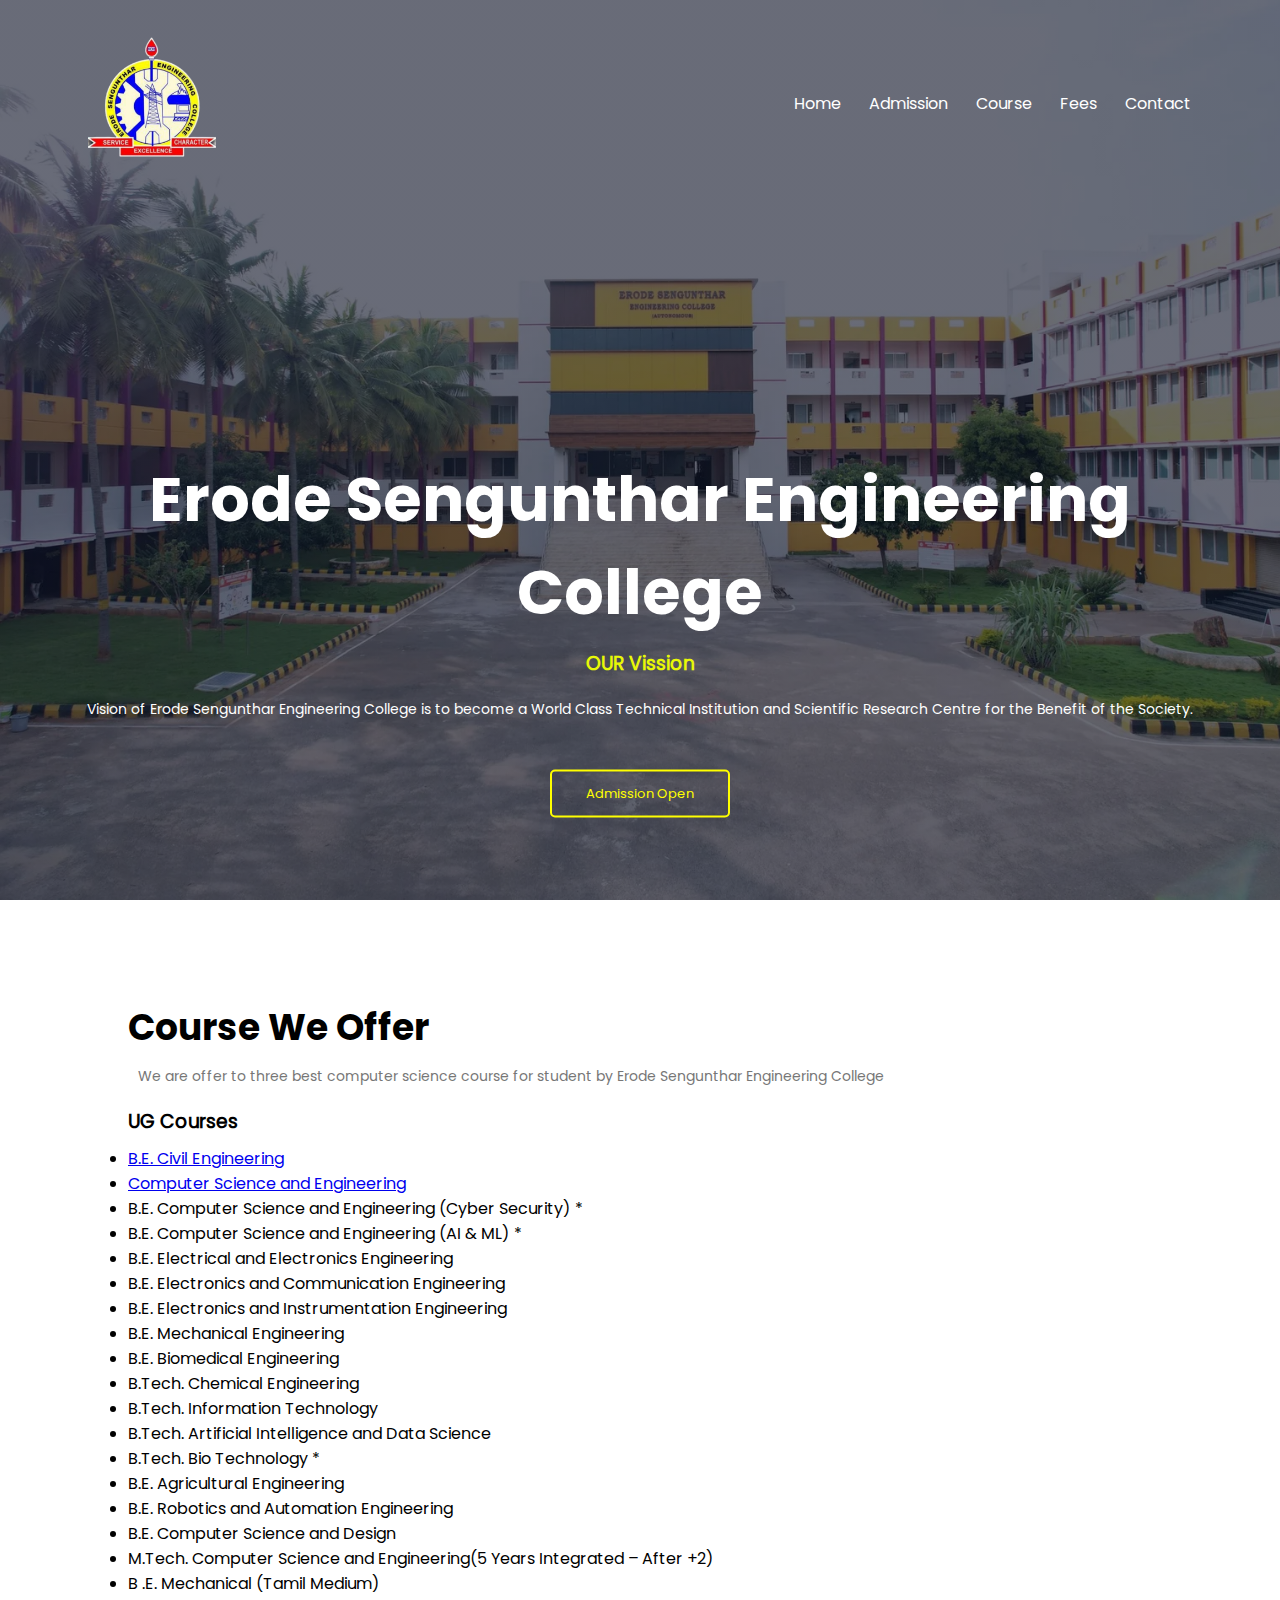
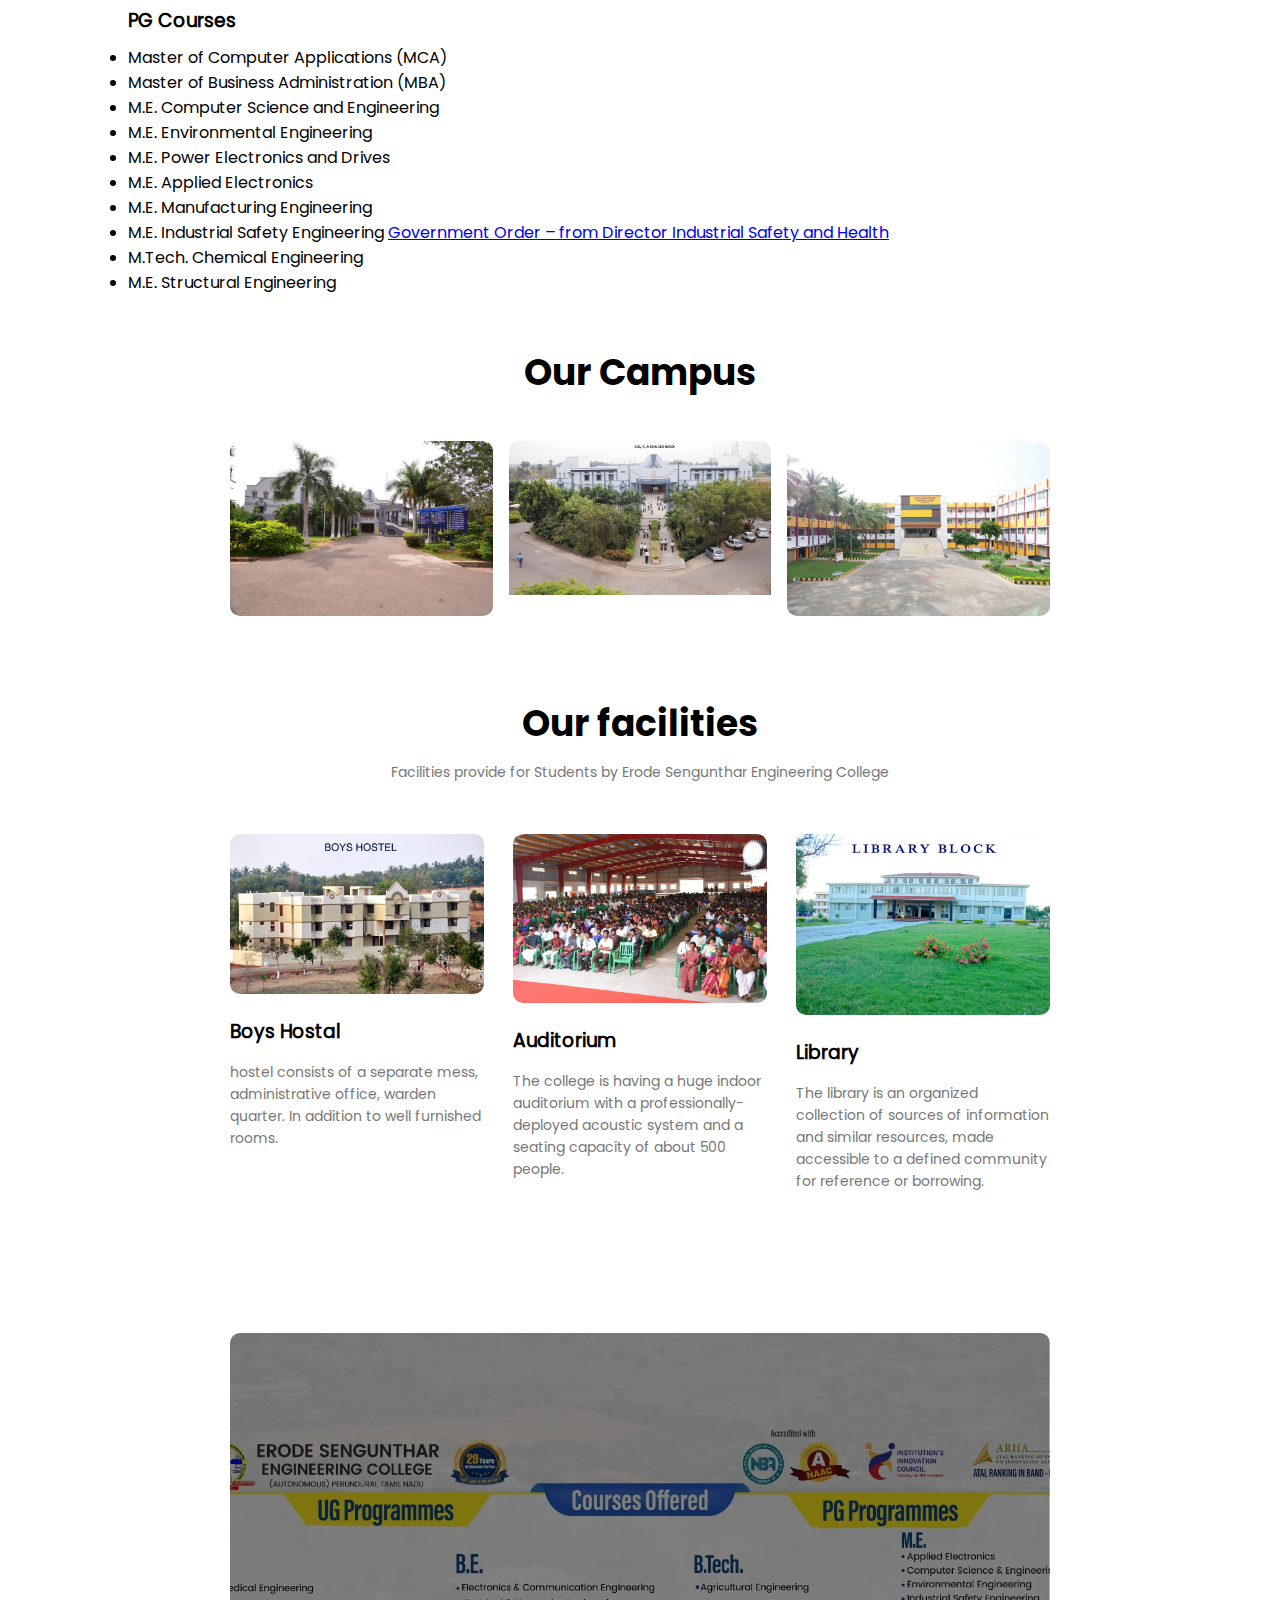
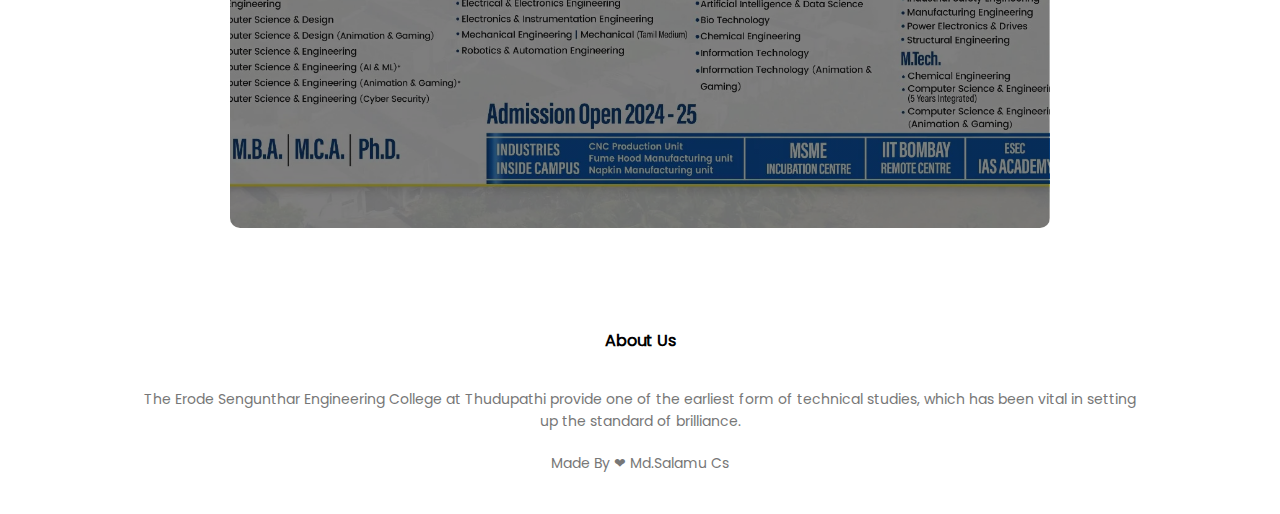
==== index.html @ 6fc545ee "Done !!" ====
<!DOCTYPE html>
<html lang="en">
<head>
    
    <meta name="viewport"content="width=device-width, initial-scale=1.0, maximum-scale=1.0, user-scalable=0">
    <meta name="description" content="The Erode Sengunthar Engineering College at Thudupathi provide one of the earliest form of technical studies, which has been vital in setting up the standard of brilliance.">
    <meta name="keywords" content="Erode Sengunthar Engineering College,Collage">
    <meta name="author" content="Md.Salamu Cs">

    <title>Erode Sengunthar Engineering College</title>
    
    <link rel="stylesheet" href="css/main_style.css">
    <link rel="shortcut icon" href="image/faviconEsec" type="image/svg+xml">
</head>
<body>
    
    <section class="header">
        <nav>
            <a href="index.html"><img src="image/logo.png" id="logo-img"></a>

            <div class="nav-links" id="navLinks">

                <span class="icon" onclick="hidemenu()">&#10005;</span>
                <ul>
                    <li><a href="index.html">Home</a></li>
                    <li><a href="Admission_page.html">Admission</a></li>
                    <li><a href="#course_call">Course</a></li>
                    <li><a href="fees_page.html">Fees</a></li>
                    <li><a href="Contact_page.html">Contact</a></li>
                </ul>
            </div> 
            <span class="icon" onclick="showmenu()">&#9776;</span>
        </nav>
       
        <div class="text-box">
            <h1>Erode Sengunthar Engineering College</h1>
            <h3 style="color: rgb(232, 248, 7);">OUR Vission</h3>
            <p>Vision of Erode Sengunthar Engineering College is to become a World Class Technical Institution and Scientific Research Centre for the Benefit of the Society.</p>
            
            <a href="Admission_page.html" class="hero-btn">Admission Open</a>
        </div>
    </section>

    <!--Course of Collage-->


    <section class="course" id="course_call">
        <h1>Course We Offer</h1>
        <p>We are offer to three best computer science course for student by Erode Sengunthar Engineering College</p>


        <div class="et_pb_text_inner"><h3>UG Courses</h3>

            <ul>
            <li> <a href="http://127.0.0.1:5500/cse.html">B.E. Civil Engineering</a> </li>
            <li> <a href="http://127.0.0.1:5500/cse.html">Computer Science and Engineering </a> </li>
            <li>B.E. Computer Science and Engineering (Cyber Security)  *</li>
            <li>B.E. Computer Science and Engineering (AI &amp; ML)  *</li>
            <li>B.E. Electrical and Electronics Engineering</li>
            <li>B.E. Electronics and Communication Engineering</li>
            <li>B.E. Electronics and Instrumentation Engineering</li>
            <li>B.E. Mechanical Engineering</li>
            <li>B.E. Biomedical Engineering</li>
            <li>B.Tech. Chemical Engineering</li>
            <li>B.Tech. Information Technology</li>
            <li>B.Tech.  Artificial Intelligence  and Data Science</li>
            <li>B.Tech. Bio Technology *</li>
            <li>B.E. Agricultural Engineering</li>
            <li>B.E. Robotics and Automation Engineering</li>
            <li>B.E. Computer Science and Design</li>
            <li>M.Tech. Computer Science and Engineering(5 Years Integrated &#8211; After +2)</li>
            <li>B .E. Mechanical (Tamil Medium)</li>
            </ul></div>
                        </div>
                        </div><div class="et_pb_column et_pb_column_3_8 et_pb_column_inner et_pb_column_inner_1 et-last-child">
                            
                            
                            <div class="et_pb_module et_pb_text et_pb_text_1  et_pb_text_align_left et_pb_bg_layout_light">
                            
                            
                            <div class="et_pb_text_inner"><h3>PG Courses</h3>
            <ul>
            <li>Master of Computer Applications (MCA)</li>
            <li>Master of Business Administration (MBA)</li>
            <li>M.E. Computer Science and Engineering</li>
            <li>M.E. Environmental Engineering</li>
            <li>M.E. Power Electronics and Drives</li>
            <li>M.E. Applied Electronics</li>
            <li>M.E. Manufacturing Engineering</li>
            <li>M.E. Industrial Safety Engineering  <a href="https://erode-sengunthar.ac.in/wp-content/uploads/2021/08/orderfromdirectorofindustrialsafety.pdf">Government Order &#8211; from Director Industrial Safety and Health</a></li>
            <li>M.Tech. Chemical Engineering</li>
            <li>M.E. Structural Engineering </li>
            </ul></div>



        <!-- <div class="row">
            <div class="course-col">
                <h2> <a href="https://erode-sengunthar.ac.in/cse-about-us/">B.E. Computer Science and Engineering</a></h2>
                <p>The B.E CSE course is a full time four years ( Eight semesters) Bachelor’s. The degree helps interested students in setting up a sound academic base for an advanced career in Computer Applications.</p>
            </div>

            <div class="course-col">
                <h2> <a href="https://erode-sengunthar.ac.in/it-aboutus/">Information Technology</a></h2>
                <p>Infromation Technology is basically about storing, processing, securing, and managing information. This degree is primarily focused on subjects such as software, databases, and networking. </p>
            </div>

            <div class="course-col">
                <h2>Artificial Intelligence and Data Science</h2>
                <p>Artificial Intelligence(AI) is the simulation of human intelligence by machines. In other words, it is the method by which machines demonstrate certain aspects of human intelligence like learning, reasoning and self- correction </p>
            </div>


        </div>
    </section> -->

    <!--Campus Section -->

    <section class="campus">
        <h1> Our Campus</h1>
        <!-- <p>Lorem ipsum dolor sit amet consectetur adipisicing elit. Quibusdam quisquam atque non voluptate</p> -->

            <div class="row">
                <div class="campus-col">
                    <img src="image/cm1.webp" alt="">
                    <div class="layer">
                        <h3>Environment</h3>
                    </div>
                </div>

                <div class="campus-col">
                    <img src="image/cm2.jpg" alt="">
                    <div class="layer">
                        <h3>Community</h3>
                    </div>
                </div>

                <div class="campus-col">
                    <img src="image/background.jpg" alt="">
                    <div class="layer">
                        <h3>Education</h3>
                    </div>
                </div>
            </div>
    </section>

    <!--Facilities Section-->

    <section class="facilities">
        <h1> Our facilities</h1>
        <p>Facilities provide for Students by Erode Sengunthar Engineering College</p>

        <div class="row">
            <div class="facilities-col">
                <img src="image/hostel.jpg" alt="">
                <h3>Boys Hostal</h3>
                <p>hostel consists of a separate mess, administrative office, warden quarter. In addition to well furnished rooms.</p>
            </div>

            <div class="facilities-col">
                <img src="image/auditorium.webp" alt="">
                <h3>Auditorium</h3>
                <p>The college is having a huge indoor auditorium with a professionally-deployed acoustic system and a seating capacity of about 500 people.</p>
            </div>

            <div class="facilities-col">
                <img src="image/LIB.webp" alt="">
                <h3>Library</h3>
                <p>The library is an organized collection of sources of information and similar resources, made accessible to a defined community for reference or borrowing.</p>
            </div>
        </div>
        </section>

        <!--Call To Action Section-->

        <section class="ctn">
            <h1> &nbsp; &nbsp;&nbsp;&nbsp;&nbsp;&nbsp;&nbsp;&nbsp;&nbsp;&nbsp;&nbsp;&nbsp;&nbsp;&nbsp;&nbsp;&nbsp; </h1>
        </section>

         <!--Footer-->
         <section class="footer">
             <h4>About Us</h4>
            <p>The Erode Sengunthar Engineering College at Thudupathi provide one of the earliest form of technical studies,
                which has been vital in setting up the standard of brilliance.</p>
             <p id="copyright">Made By &#10084; Md.Salamu Cs</p>
         </section>

    <!--Javascript is Start-->
    <script src="javascript/main_script.js"></script>
</body>

    
    
</html>
---- css/main_style.css ----
/* Cascading Style Sheets */

*{
    margin: 0;
    padding: 0;
    /* border: 1px solid yellow; */
}

@font-face {
    font-family: myFirstFont;
    src: url(../Poppins/Poppins-Regular.ttf);
}
    @font-face {
    font-family: bold;
    src: url(../Poppins/Poppins-Bold.ttf);
}

@font-face {
    font-family: secound;
    src: url(../Poppins/Poppins-Bold.ttf);
}

h1{
    font-family: bold;
}

body{
    font-family: myFirstFont,Verdana, Geneva, Tahoma, sans-serif;
    cursor:default;
}

    /* Website Scrollerbar */
    body::-webkit-scrollbar {
        width: 5px !important;
        height: 5px !important;
    }
    body::-webkit-scrollbar-track {
        background: #3838387c !important;
    }
    body::-webkit-scrollbar-thumb {
        background-color: #e0120ba4 !important;
        border: 1px solid #ff020279 !important;
        border-radius: 1px !important;
    }

.header{
    min-height: 100vh;
    width: 100%;
    background-image: linear-gradient(rgba(4,9,30,0.6),rgba(4,9,30,0.6)),url(../image/background.jpg);
    background-position: center;
    background-size: cover;
    position: relative;
}
nav{
    display: flex;
    padding: 2% 6%;
    justify-content: space-between;
    align-items: center;
}
nav img{
    width: 150px;
}
.nav-links{
    flex: 1;
    text-align: right;
    
}
.nav-links ul li{
    list-style: none;
    display: inline-block;
    padding: 8px 12px;
    position: relative;
    
}
.nav-links a{
    color: #fff;
    text-decoration: none;
    font-size: 16px;
    
}
.nav-links ul li::after{
    content: '';
    width: 0%;
    height: 2px;
    background: #ff0000;
    display: block;
    margin: auto;
    transition: 0.5s;
    
}
.nav-links ul li:hover::after{
    width: 100%;
    
}
.text-box{
    width: 90%;
    color: #fff;
    position:absolute;
    top: 30%;
    left: 50%;
    transform: translate(-50%,50%);
    text-align: center;
}
.text-box h1{
    font-size: 62px;
    font-weight: bold;

}
.text-box p{
    margin: 10px 0 40px;
    font-size: 14px;
    color: #fff;
    
}
.hero-btn{
    display: inline-block;
    text-decoration: none;
    color: yellow;
    border: 2px solid yellow;
    padding: 12px 34px;
    font-size: 13px;
    background: transparent;
    position: relative;
    cursor: pointer;
    border-radius: 5px;
}
.hero-btn:hover{
    color: black;
    border: 2px solid yellow;
    background:yellow;
    transition: 0.5s;
}

.icon{
    display:none;
}

/* Course */

 .course{
    width: 80%; 
    margin: auto;
    text-align: left;
    padding-top: 100px;
}
h1{
    font-size: 36px;
    font-weight: 300;
}
p{
    color:#777;
    font-size: 14px;
    font-weight: 300;
    line-height: 22px;
    padding: 10px;
}
.row{
    margin-top: 5%;
    display: flex;
    justify-content: space-between;
}
.course-col{
    flex-basis: 31%;
    background: #fff3f3;
    border-radius: 10px;
    margin-bottom:5%;
    padding: 20px 12px;
    box-sizing: border-box;
    transition: 0.5s;
}
h3{
    text-align: ;
    font-weight: 600;
    margin: 10px 0px;
}
.course-col:hover{
    box-shadow: 10px 10px 24px 0px rgba(0,0,0,0.4);
}


    /*Campus*/


.campus{
    width: 80%;
    margin: auto;
    text-align: center;
    padding-top: 50px;
}
.campus-col{
    flex-basis: 32%;
    border-radius: 10px;
    margin-bottom: 30px;
    position: relative;
    overflow: hidden;
}
.campus-col img{
    width: 100%;
    display: block;
}
.layer{
    background: transparent;
    height: 100%;
    width: 100%;
    position: absolute;
    top: 0%;
    left: 0%;
    transition: 0.5s;
}

.layer:hover{
    background: rgba(0, 245, 253, 0.534);

    /* rgba(253, 0, 0, 0.7); */
}

.layer h3{
    width: 100%;
    font-weight: 500;
    color: #fff;
    font-size: 26px;
    bottom: 0%;
    left: 50%;
    transform: translate(-50%);
    position: absolute;
    opacity: 0;
    transition: 0.5s;
}

.layer:hover h3{
    opacity: 1;
    bottom: 49%;
}

/* Facilities */

.facilities{
    width: 80%;
    margin: auto;
    text-align: center;
    padding-top: 50px;
}

.facilities-col{
    flex-basis: 31%;
    border-radius: 10px;
    margin-bottom: 5%;
    text-align: left;
}
.facilities-col img{
    width: 100%;
    border-radius: 10px;
    transition: 0.5s;
}
.facilities-col p{
    padding: 0%;
}

.facilities-col h3{
    margin-top: 16px;
    margin-bottom: 15px;
    text-align: left;
}

.facilities-col img:hover{
    box-shadow: 3.5px 5px 15px 10px rgba(0, 0, 0, 0.308);
}

/* Call To Action */

.ctn{
    margin: 100px auto;
    width: 80%;
    background-image: linear-gradient(rgba(0,0,0,0.5),rgba(0,0,0,0.5)), url(../image/banner_ggu.jpg);
    background-position: center;
    background-size: cover;
    border-radius: 10px;
    text-align: center;
    padding: 200px 0;
    transition: 0.5s;
}
.ctn h1{
    color: #fff;
    margin-bottom: 40px;
    padding: 0;
}
.ctn:hover{
    margin: 100px auto;
    width: 80%;
    background-image:linear-gradient(rgba(0,0,0,0.3),rgba(0,0,0,0.3)),url(../image/banner_ggu.jpg);
    background-position: center;
    background-size: cover;
    border-radius: 10px;
    padding: 200px 0;
    box-shadow: 10px 10px 24px 0px rgba(0, 0, 0, 0.664);
}
.ctn{
    
}

/* Footer */

.footer{
    width: 100%;
    text-align: center;
    padding: 30px 0;
    margin-top: -50px;
}

.footer h4{
    margin-bottom: 25px;
    margin-top: 20px;
    font-weight: 600;
} 

/* Media query for responsive */

@media (max-width: 700px) {

    *{
        overflow-x: hidden;
        margin: 0;
        padding: 0;
    
    }
    #logo-img{
        padding: 10px;
    }
    .text-box h1{
       font-size: 30px;
       font-weight: bold;
    }
    .text-box p{
        font-size: 12px;
    }
    .nav-links ul li{
        display: block;
    }
    .nav-links{
        position: absolute;
        background: #f44336;
        height: 100vh;
        width: 200px;
        top: 0%;
        right: -200px;
        text-align: left;
        z-index: 2;
        transition: 1s;
    }
    .icon{
        display: block;
        color: #fff;
        margin: 10px;
        font-size: 25px;
        cursor: pointer;
    }
    .nav-links ul{
        padding: 30px;
    }

    /*Course in Media query*/
   
    .course-col{
        margin: 10px 10px;
    }
    .row{
        flex-direction: column;  
    }   
    .course-col:hover{
        box-shadow: 3px 3px 0.5px 0.5px rgba(0, 0, 0, 0.486);
    }
        /* Facilities */
    .facilities-col img:hover{
        box-shadow:none;
    }

    /* Call To Action in Media query*/
    .ctn h1{
        font-size: 24px;
    }
}

/* Media query is Close*/
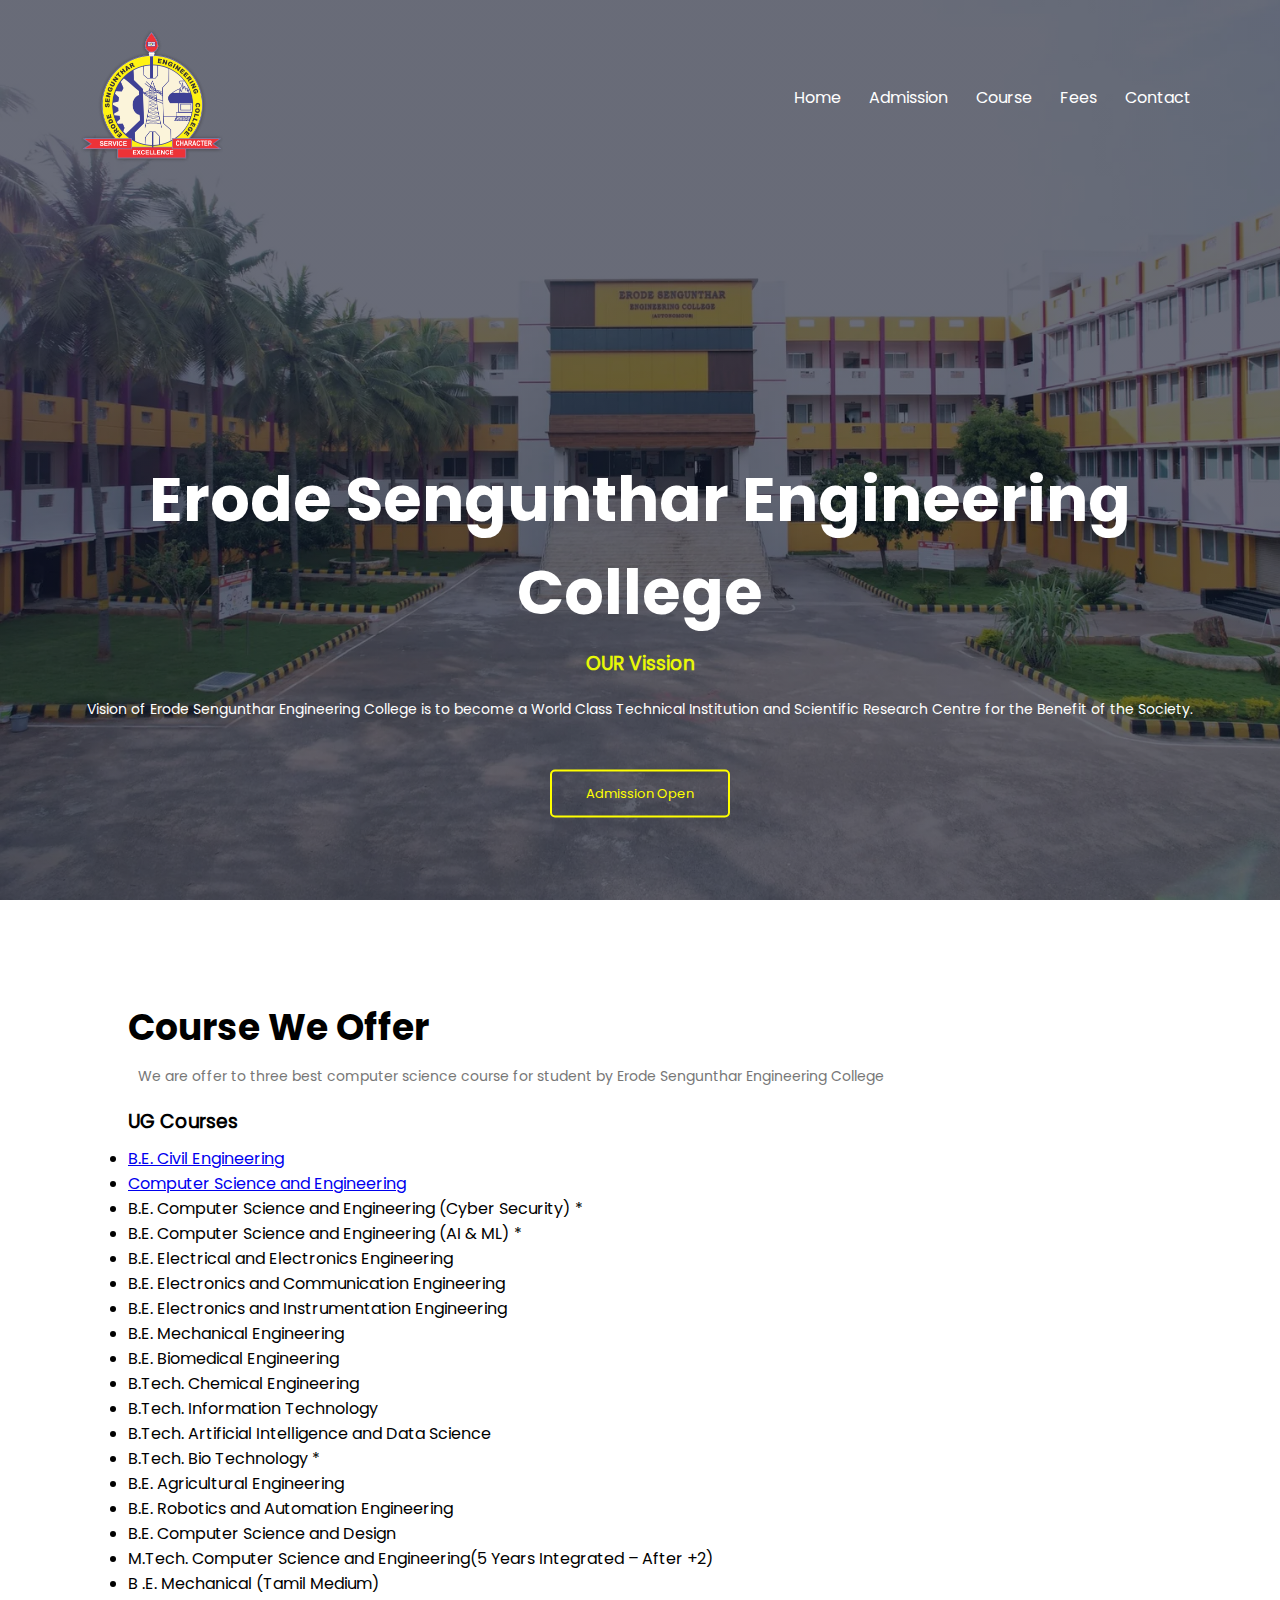
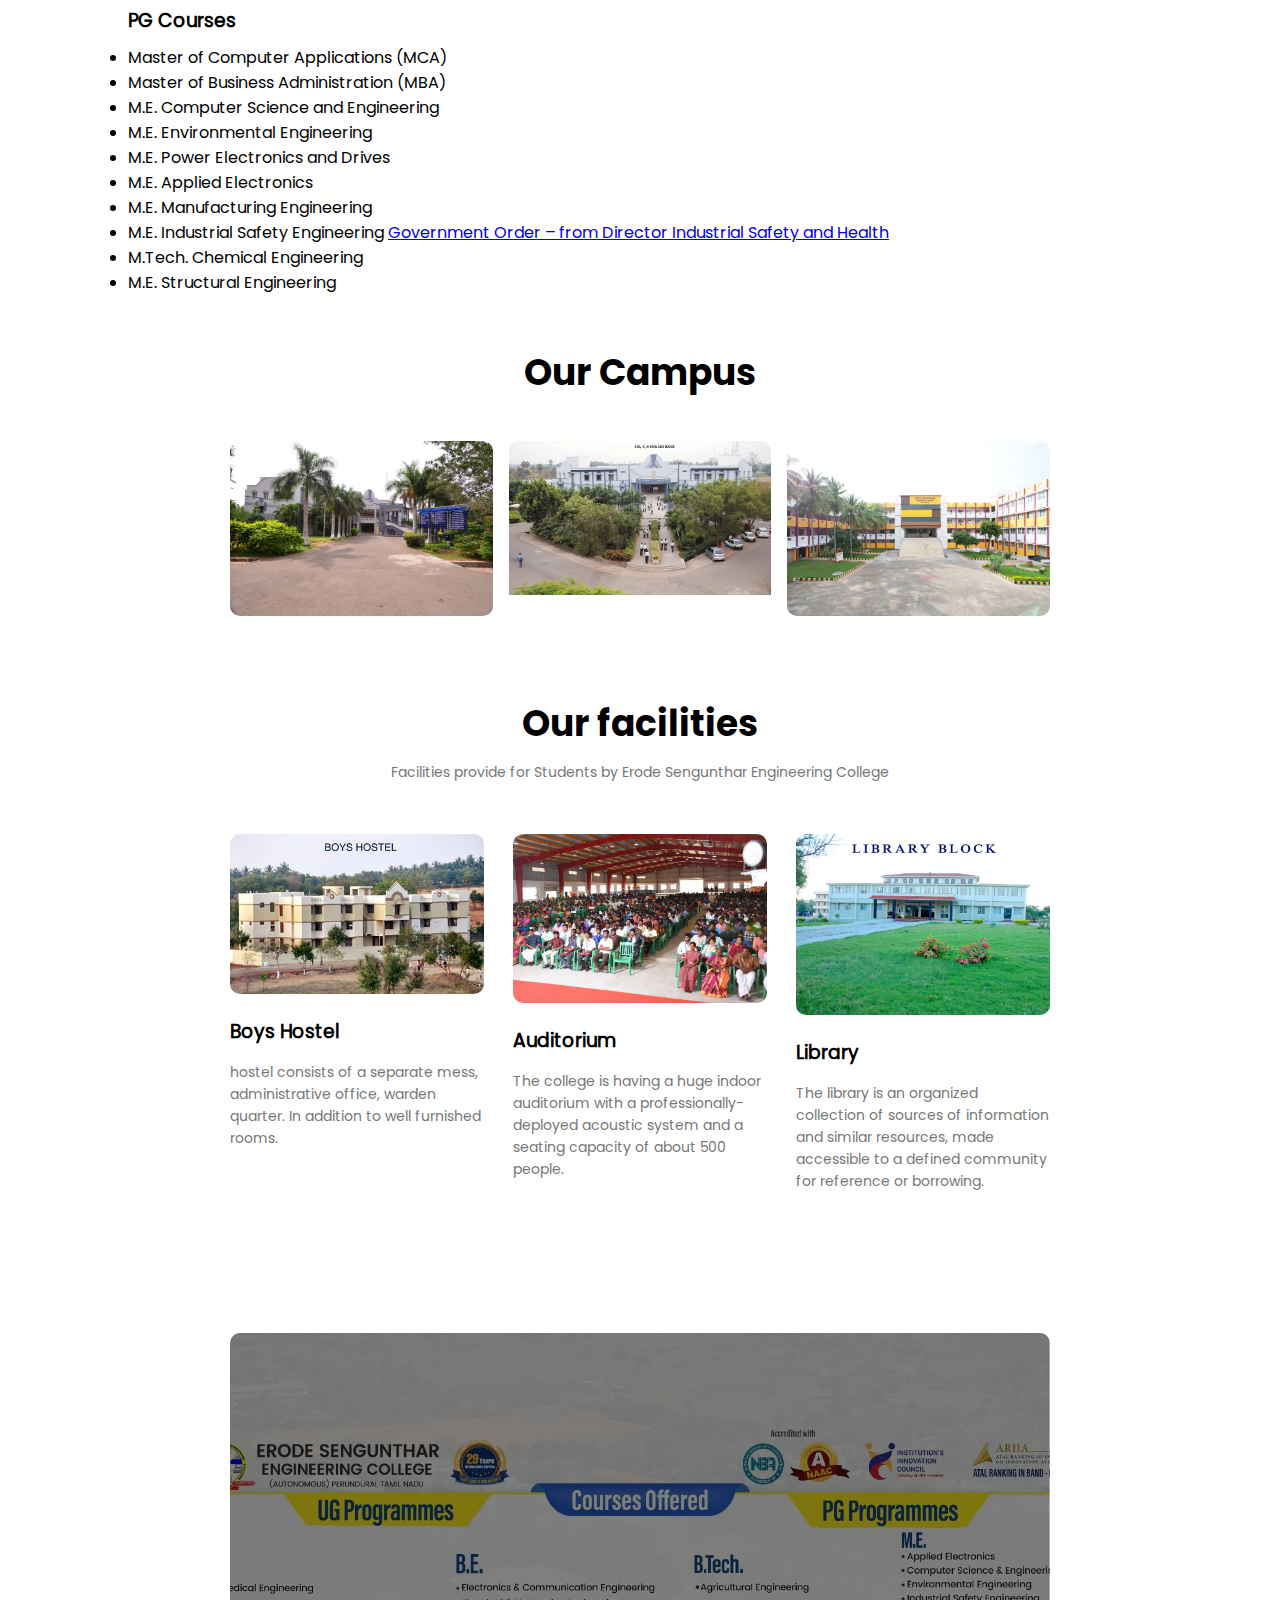
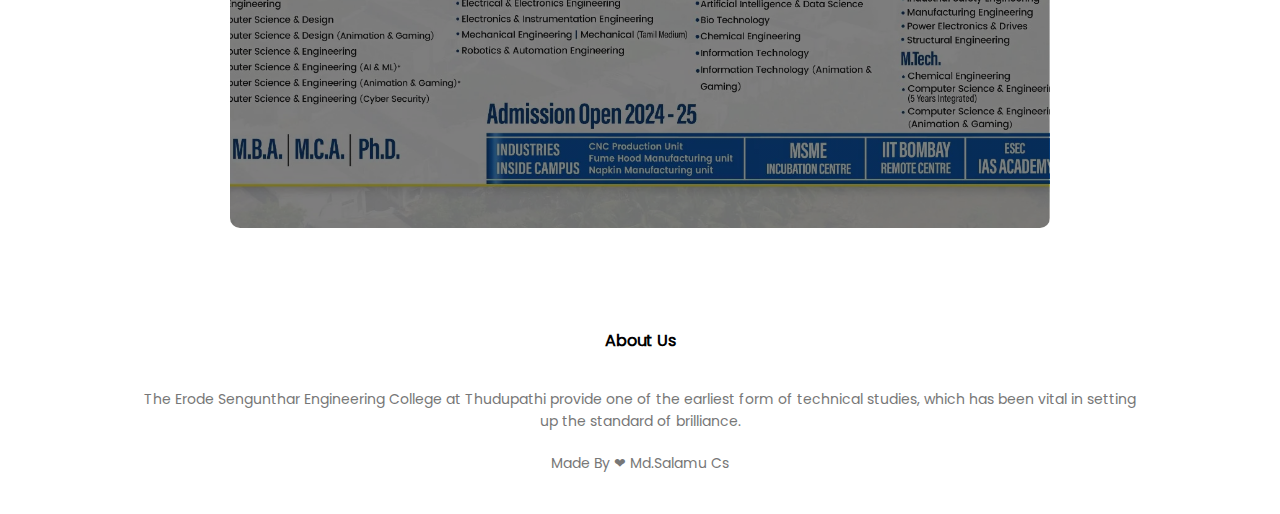
==== commit 56ce68ba: "hostal" ====
--- a/index.html
+++ b/index.html
@@ -10,7 +10,7 @@
     <title>Erode Sengunthar Engineering College</title>
     
     <link rel="stylesheet" href="css/main_style.css">
-    <link rel="shortcut icon" href="image/faviconEsec" type="image/svg+xml">
+    <link rel="shortcut icon" href="image/faviconEsec.ico" type="image/svg+xml">
 </head>
 <body>
     
@@ -52,8 +52,8 @@
         <div class="et_pb_text_inner"><h3>UG Courses</h3>
 
             <ul>
-            <li> <a href="http://127.0.0.1:5500/cse.html">B.E. Civil Engineering</a> </li>
-            <li> <a href="http://127.0.0.1:5500/cse.html">Computer Science and Engineering </a> </li>
+            <li> <a href="civil.html">B.E. Civil Engineering</a> </li>
+            <li> <a href="cse.html">Computer Science and Engineering </a> </li>
             <li>B.E. Computer Science and Engineering (Cyber Security)  *</li>
             <li>B.E. Computer Science and Engineering (AI &amp; ML)  *</li>
             <li>B.E. Electrical and Electronics Engineering</li>
@@ -138,6 +138,7 @@
                 <div class="campus-col">
                     <img src="image/background.jpg" alt="">
                     <div class="layer">
+                        
                         <h3>Education</h3>
                     </div>
                 </div>
@@ -153,7 +154,7 @@
         <div class="row">
             <div class="facilities-col">
                 <img src="image/hostel.jpg" alt="">
-                <h3>Boys Hostal</h3>
+                <h3>Boys Hostel</h3>
                 <p>hostel consists of a separate mess, administrative office, warden quarter. In addition to well furnished rooms.</p>
             </div>
 
--- a/css/main_style.css
+++ b/css/main_style.css
@@ -382,3 +382,10 @@
 }
 
 /* Media query is Close*/
+
+/*cse-civil css*/
+
+.tablepress tfoot th, .tablepress thead th {
+    background-color: #fa0203;
+    color: #FFF;
+}
